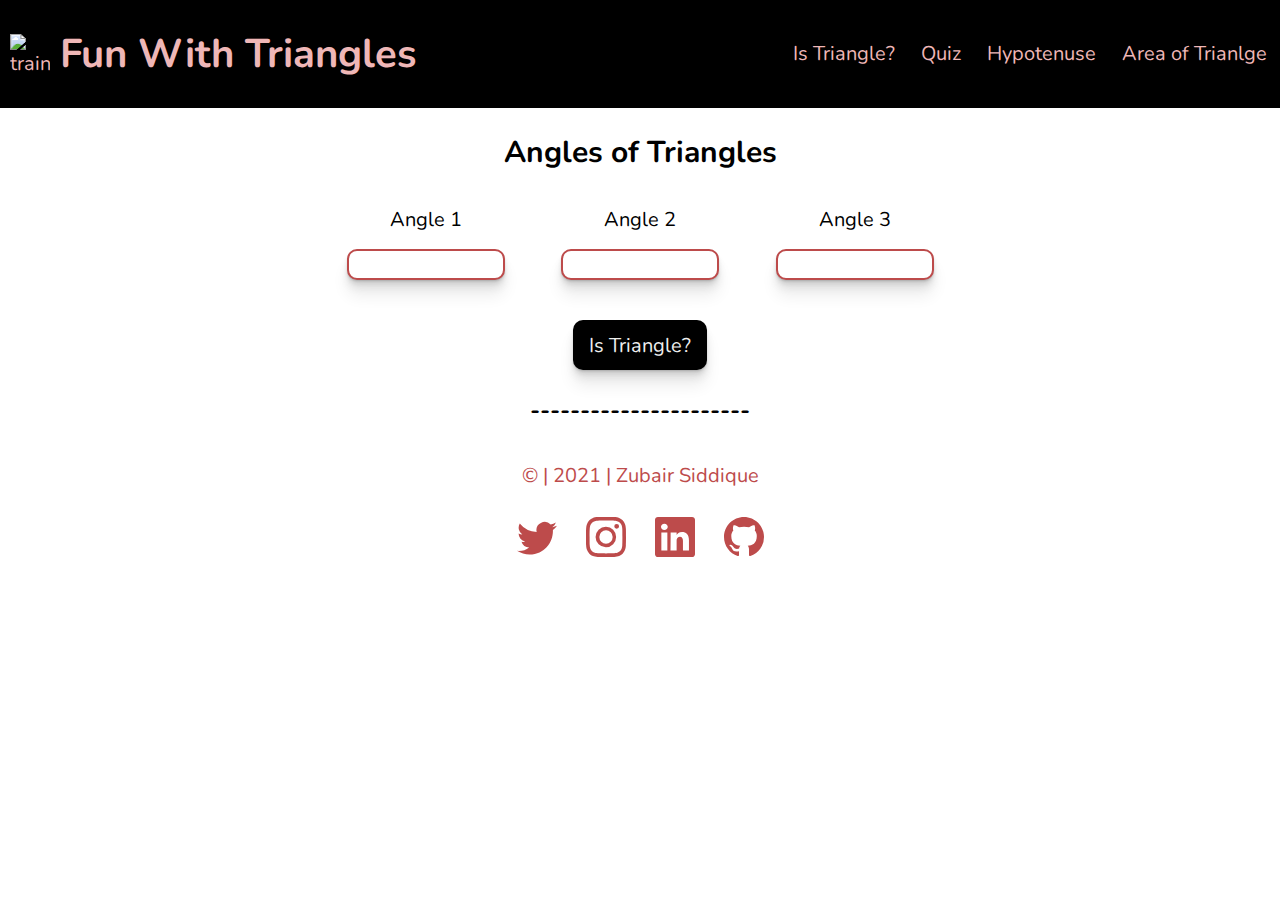
==== index.html @ dc4b5561 "Add files via upload" ====
<!DOCTYPE html>
<html lang="en">
  <head>
    <meta charset="UTF-8" />
    <meta http-equiv="X-UA-Compatible" content="IE=edge" />
    <meta name="viewport" content="width=device-width, initial-scale=1.0" />
    <link rel="stylesheet" href="style.css" />
    <link
      href="https://fonts.googleapis.com/css2?family=Nunito:wght@200;300;400;600;700;900&display=swap"
      rel="stylesheet"
    />
    <title>Fun With Traingles</title>
  </head>
  <body>
    <nav class="navbar">
      <div class="title">
        <img
          src="/img/triangle.svg"
          alt="trainge image"
          width="40"
          height="40"
        />
        <h1 class="header">Fun With Triangles</h1>
      </div>
      <ul class="navList">
        <li>
          <a class="listItem" href="/">Is Triangle?</a>
        </li>
        <li>
          <a class="listItem" href="/pages/quiz.html">Quiz</a>
        </li>
        <li>
          <a class="listItem" href="/pages/hypo.html">Hypotenuse</a>
        </li>
        <li>
          <a class="listItem" href="/pages/area-of-traingle.html"
            >Area of Trianlge</a
          >
        </li>
      </ul>
    </nav>
    <main class="container">
      <h2>Angles of Triangles</h2>
      <section class="angleSection">
        <section class="angle">
          <label for="angleOne">Angle 1</label>
          <input class="input" type="number" name="angleOne" id="angleOne" />
        </section>
        <section class="angle">
          <label for="angleTwo">Angle 2</label>
          <input class="input" type="number" name="angleTwo" id="angleTwo" />
        </section>
        <section class="angle">
          <label for="angleThree">Angle 3</label>
          <input
            class="input"
            type="number"
            name="angleThree"
            id="angleThree"
          />
        </section>
      </section>
      <button id="checkButton">Is Triangle?</button>

      <h3 id="answer">----------------------</h3>

    </main>
    <section class="creditSection">
      <p>&#169 | 2021 | Zubair Siddique</p>
      <ul class="socialList">
        <li class="logoLink">
            <a href="https://twitter.com/zubairsidd_7">
                <svg xmlns="http://www.w3.org/2000/svg" width="40" height="40" fill="currentColor"
                    class="logo" viewBox="0 0 16 16">
                    <path
                        d="M5.026 15c6.038 0 9.341-5.003 9.341-9.334 0-.14 0-.282-.006-.422A6.685 6.685 0 0 0 16 3.542a6.658 6.658 0 0 1-1.889.518 3.301 3.301 0 0 0 1.447-1.817 6.533 6.533 0 0 1-2.087.793A3.286 3.286 0 0 0 7.875 6.03a9.325 9.325 0 0 1-6.767-3.429 3.289 3.289 0 0 0 1.018 4.382A3.323 3.323 0 0 1 .64 6.575v.045a3.288 3.288 0 0 0 2.632 3.218 3.203 3.203 0 0 1-.865.115 3.23 3.23 0 0 1-.614-.057 3.283 3.283 0 0 0 3.067 2.277A6.588 6.588 0 0 1 .78 13.58a6.32 6.32 0 0 1-.78-.045A9.344 9.344 0 0 0 5.026 15z" />
                </svg>
            </a>
        </li>
        <li class="logoLink">
            <a href="https://www.instagram.com/zubairsidd_7">
                <svg xmlns="http://www.w3.org/2000/svg" width="40" height="40" fill="currentColor"
                    class="logo" viewBox="0 0 16 16">
                    <path
                        d="M8 0C5.829 0 5.556.01 4.703.048 3.85.088 3.269.222 2.76.42a3.917 3.917 0 0 0-1.417.923A3.927 3.927 0 0 0 .42 2.76C.222 3.268.087 3.85.048 4.7.01 5.555 0 5.827 0 8.001c0 2.172.01 2.444.048 3.297.04.852.174 1.433.372 1.942.205.526.478.972.923 1.417.444.445.89.719 1.416.923.51.198 1.09.333 1.942.372C5.555 15.99 5.827 16 8 16s2.444-.01 3.298-.048c.851-.04 1.434-.174 1.943-.372a3.916 3.916 0 0 0 1.416-.923c.445-.445.718-.891.923-1.417.197-.509.332-1.09.372-1.942C15.99 10.445 16 10.173 16 8s-.01-2.445-.048-3.299c-.04-.851-.175-1.433-.372-1.941a3.926 3.926 0 0 0-.923-1.417A3.911 3.911 0 0 0 13.24.42c-.51-.198-1.092-.333-1.943-.372C10.443.01 10.172 0 7.998 0h.003zm-.717 1.442h.718c2.136 0 2.389.007 3.232.046.78.035 1.204.166 1.486.275.373.145.64.319.92.599.28.28.453.546.598.92.11.281.24.705.275 1.485.039.843.047 1.096.047 3.231s-.008 2.389-.047 3.232c-.035.78-.166 1.203-.275 1.485a2.47 2.47 0 0 1-.599.919c-.28.28-.546.453-.92.598-.28.11-.704.24-1.485.276-.843.038-1.096.047-3.232.047s-2.39-.009-3.233-.047c-.78-.036-1.203-.166-1.485-.276a2.478 2.478 0 0 1-.92-.598 2.48 2.48 0 0 1-.6-.92c-.109-.281-.24-.705-.275-1.485-.038-.843-.046-1.096-.046-3.233 0-2.136.008-2.388.046-3.231.036-.78.166-1.204.276-1.486.145-.373.319-.64.599-.92.28-.28.546-.453.92-.598.282-.11.705-.24 1.485-.276.738-.034 1.024-.044 2.515-.045v.002zm4.988 1.328a.96.96 0 1 0 0 1.92.96.96 0 0 0 0-1.92zm-4.27 1.122a4.109 4.109 0 1 0 0 8.217 4.109 4.109 0 0 0 0-8.217zm0 1.441a2.667 2.667 0 1 1 0 5.334 2.667 2.667 0 0 1 0-5.334z" />
                </svg>
            </a>
        </li>

        <li class="logoLink">
            <a href="https://www.linkedin.com/in/zubair-siddique-5b0a17156/">
                <svg xmlns="http://www.w3.org/2000/svg" width="40" height="40" fill="currentColor"
                    class="logo" viewBox="0 0 16 16">
                    <path
                        d="M0 1.146C0 .513.526 0 1.175 0h13.65C15.474 0 16 .513 16 1.146v13.708c0 .633-.526 1.146-1.175 1.146H1.175C.526 16 0 15.487 0 14.854V1.146zm4.943 12.248V6.169H2.542v7.225h2.401zm-1.2-8.212c.837 0 1.358-.554 1.358-1.248-.015-.709-.52-1.248-1.342-1.248-.822 0-1.359.54-1.359 1.248 0 .694.521 1.248 1.327 1.248h.016zm4.908 8.212V9.359c0-.216.016-.432.08-.586.173-.431.568-.878 1.232-.878.869 0 1.216.662 1.216 1.634v3.865h2.401V9.25c0-2.22-1.184-3.252-2.764-3.252-1.274 0-1.845.7-2.165 1.193v.025h-.016a5.54 5.54 0 0 1 .016-.025V6.169h-2.4c.03.678 0 7.225 0 7.225h2.4z" />
                </svg>
            </a>
        </li>
        <li class="logoLink">
            <a href="https://github.com/ZubairSidd">
                <svg xmlns="http://www.w3.org/2000/svg" width="40" height="40" fill="currentColor"
                    class="logo" viewBox="0 0 16 16">
                    <path
                        d="M8 0C3.58 0 0 3.58 0 8c0 3.54 2.29 6.53 5.47 7.59.4.07.55-.17.55-.38 0-.19-.01-.82-.01-1.49-2.01.37-2.53-.49-2.69-.94-.09-.23-.48-.94-.82-1.13-.28-.15-.68-.52-.01-.53.63-.01 1.08.58 1.23.82.72 1.21 1.87.87 2.33.66.07-.52.28-.87.51-1.07-1.78-.2-3.64-.89-3.64-3.95 0-.87.31-1.59.82-2.15-.08-.2-.36-1.02.08-2.12 0 0 .67-.21 2.2.82.64-.18 1.32-.27 2-.27.68 0 1.36.09 2 .27 1.53-1.04 2.2-.82 2.2-.82.44 1.1.16 1.92.08 2.12.51.56.82 1.27.82 2.15 0 3.07-1.87 3.75-3.65 3.95.29.25.54.73.54 1.48 0 1.07-.01 1.93-.01 2.2 0 .21.15.46.55.38A8.012 8.012 0 0 0 16 8c0-4.42-3.58-8-8-8z" />

                </svg>
            </a>
        </li>

    </ul>
    </section>

    <script src="/app.js"></script>
  </body>
</html>
---- style.css ----
:root {
  --black: #000000;
  --red: #bd4b4b;
  --peach: #efb7b7;
  --grey: #eeeeee;
}
body {
  font-family: "Nunito", sans-serif;
  font-size: 1.25rem;
  color: var(--red);
  /* background-color: var(--grey); */
  margin: 0;
}
.navbar {
  background-color: var(--black);
  color: var(--peach);
  /* width: 900px; */
  margin: auto;
  display: flex;
  flex-direction: row;
  align-items: center;
  justify-content: space-between;
}
img {
  margin: 10px;
}
.title {
  display: flex;
  align-items: center;
}
.navList {
  width: 500px;
  list-style: none;
  display: flex;
  justify-content: space-around;
}
.listItem {
  text-decoration: none;
  color: var(--peach);
  transition: 200ms;
}
.listItem:hover {
  text-decoration: underline;
  color: white;
}
.container {
  color: var(--black);
  width: 700px;
  margin: auto;
  display: flex;
  flex-direction: column;
  align-items: center;
}
label {
  display: block;
}
.angleSection {
  width: 100%;
  display: flex;
  flex-direction: row;
  text-align: center;
  justify-content: space-evenly;
}
.input {
  text-align: center;
  font-family: "Nunito", sans-serif;
  font-size: 1.25rem;
  width: 150px;
  height: 25px;
  border: 2px solid var(--red);
  border-radius: 10px;
}
label,
.input,
#checkButton {
  margin: 0.5rem 0;
}
input::-webkit-outer-spin-button,
input::-webkit-inner-spin-button {
  -webkit-appearance: none;
  margin: 0;
}
.input,
#checkButton {
  box-shadow: rgba(0, 0, 0, 0.07) 0px 1px 1px, rgba(0, 0, 0, 0.07) 0px 2px 2px,
    rgba(0, 0, 0, 0.07) 0px 4px 4px, rgba(0, 0, 0, 0.07) 0px 8px 8px,
    rgba(0, 0, 0, 0.07) 0px 16px 16px;
}
#checkButton {
  font-family: "Nunito", sans-serif;
  font-size: 1.25rem;
  width: auto;
  height: 50px;
  background-color: var(--black);
  color: #eeeeee;
  border: none;
  border-radius: 10px;
  margin-top: 2rem;
  transition: 200ms;
  padding: 0 1rem;
}
#checkButton:hover {
  color: var(--black);
  background-color: var(--peach);
  cursor: pointer;
}
.creditSection {
  text-align: center;
}
.socialList {
  list-style: none;
  padding: 0;
}
.logoLink {
  display: inline-block;
  margin: 0.5rem 0.75rem;
}
.logo {
  color: var(--red);
}

/* quiz page */

.questions {
  text-align: center;
}
.options {
  /* width: 500px; */
  display: flex;
  flex-direction: row;
  justify-content: center;
}
.options > label {
  padding: 0 0.25em;
}

.quizButton {
  display: flex;
  justify-content: center;
}

/* hypotenuse */
h3,
h4 {
  margin: 1rem 0;
}

.areaSection {
  flex-direction: column;
}
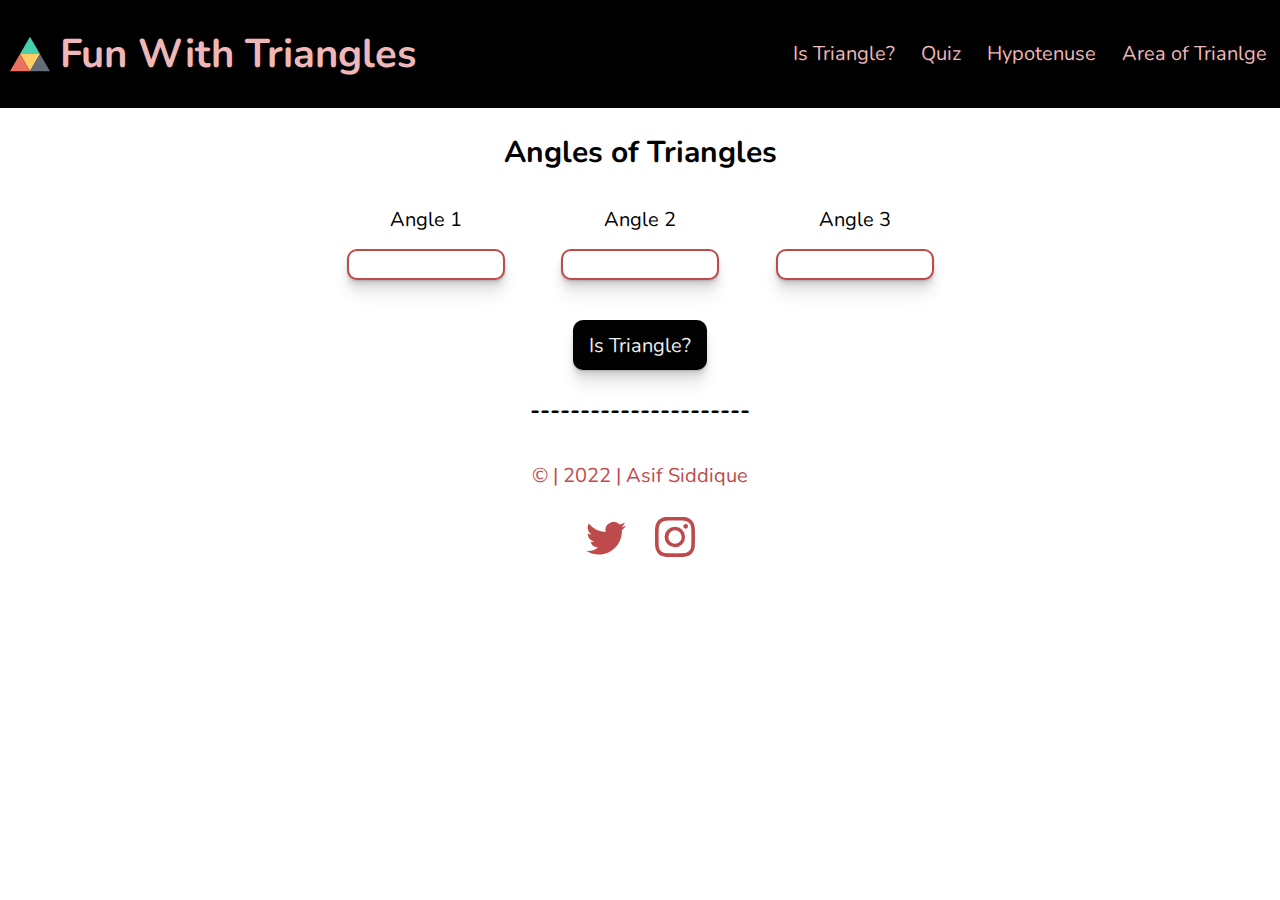
==== commit 5ad869b1: "Update index.html" ====
--- a/index.html
+++ b/index.html
@@ -66,10 +66,10 @@
 
     </main>
     <section class="creditSection">
-      <p>&#169 | 2021 | Zubair Siddique</p>
+      <p>&#169 | 2022 | Asif Siddique</p>
       <ul class="socialList">
         <li class="logoLink">
-            <a href="https://twitter.com/zubairsidd_7">
+            <a href="https://twitter.com/asif_sidd1">
                 <svg xmlns="http://www.w3.org/2000/svg" width="40" height="40" fill="currentColor"
                     class="logo" viewBox="0 0 16 16">
                     <path
@@ -78,31 +78,11 @@
             </a>
         </li>
         <li class="logoLink">
-            <a href="https://www.instagram.com/zubairsidd_7">
+            <a href="https://www.instagram.com/asif_sidd1">
                 <svg xmlns="http://www.w3.org/2000/svg" width="40" height="40" fill="currentColor"
                     class="logo" viewBox="0 0 16 16">
                     <path
                         d="M8 0C5.829 0 5.556.01 4.703.048 3.85.088 3.269.222 2.76.42a3.917 3.917 0 0 0-1.417.923A3.927 3.927 0 0 0 .42 2.76C.222 3.268.087 3.85.048 4.7.01 5.555 0 5.827 0 8.001c0 2.172.01 2.444.048 3.297.04.852.174 1.433.372 1.942.205.526.478.972.923 1.417.444.445.89.719 1.416.923.51.198 1.09.333 1.942.372C5.555 15.99 5.827 16 8 16s2.444-.01 3.298-.048c.851-.04 1.434-.174 1.943-.372a3.916 3.916 0 0 0 1.416-.923c.445-.445.718-.891.923-1.417.197-.509.332-1.09.372-1.942C15.99 10.445 16 10.173 16 8s-.01-2.445-.048-3.299c-.04-.851-.175-1.433-.372-1.941a3.926 3.926 0 0 0-.923-1.417A3.911 3.911 0 0 0 13.24.42c-.51-.198-1.092-.333-1.943-.372C10.443.01 10.172 0 7.998 0h.003zm-.717 1.442h.718c2.136 0 2.389.007 3.232.046.78.035 1.204.166 1.486.275.373.145.64.319.92.599.28.28.453.546.598.92.11.281.24.705.275 1.485.039.843.047 1.096.047 3.231s-.008 2.389-.047 3.232c-.035.78-.166 1.203-.275 1.485a2.47 2.47 0 0 1-.599.919c-.28.28-.546.453-.92.598-.28.11-.704.24-1.485.276-.843.038-1.096.047-3.232.047s-2.39-.009-3.233-.047c-.78-.036-1.203-.166-1.485-.276a2.478 2.478 0 0 1-.92-.598 2.48 2.48 0 0 1-.6-.92c-.109-.281-.24-.705-.275-1.485-.038-.843-.046-1.096-.046-3.233 0-2.136.008-2.388.046-3.231.036-.78.166-1.204.276-1.486.145-.373.319-.64.599-.92.28-.28.546-.453.92-.598.282-.11.705-.24 1.485-.276.738-.034 1.024-.044 2.515-.045v.002zm4.988 1.328a.96.96 0 1 0 0 1.92.96.96 0 0 0 0-1.92zm-4.27 1.122a4.109 4.109 0 1 0 0 8.217 4.109 4.109 0 0 0 0-8.217zm0 1.441a2.667 2.667 0 1 1 0 5.334 2.667 2.667 0 0 1 0-5.334z" />
-                </svg>
-            </a>
-        </li>
-
-        <li class="logoLink">
-            <a href="https://www.linkedin.com/in/zubair-siddique-5b0a17156/">
-                <svg xmlns="http://www.w3.org/2000/svg" width="40" height="40" fill="currentColor"
-                    class="logo" viewBox="0 0 16 16">
-                    <path
-                        d="M0 1.146C0 .513.526 0 1.175 0h13.65C15.474 0 16 .513 16 1.146v13.708c0 .633-.526 1.146-1.175 1.146H1.175C.526 16 0 15.487 0 14.854V1.146zm4.943 12.248V6.169H2.542v7.225h2.401zm-1.2-8.212c.837 0 1.358-.554 1.358-1.248-.015-.709-.52-1.248-1.342-1.248-.822 0-1.359.54-1.359 1.248 0 .694.521 1.248 1.327 1.248h.016zm4.908 8.212V9.359c0-.216.016-.432.08-.586.173-.431.568-.878 1.232-.878.869 0 1.216.662 1.216 1.634v3.865h2.401V9.25c0-2.22-1.184-3.252-2.764-3.252-1.274 0-1.845.7-2.165 1.193v.025h-.016a5.54 5.54 0 0 1 .016-.025V6.169h-2.4c.03.678 0 7.225 0 7.225h2.4z" />
-                </svg>
-            </a>
-        </li>
-        <li class="logoLink">
-            <a href="https://github.com/ZubairSidd">
-                <svg xmlns="http://www.w3.org/2000/svg" width="40" height="40" fill="currentColor"
-                    class="logo" viewBox="0 0 16 16">
-                    <path
-                        d="M8 0C3.58 0 0 3.58 0 8c0 3.54 2.29 6.53 5.47 7.59.4.07.55-.17.55-.38 0-.19-.01-.82-.01-1.49-2.01.37-2.53-.49-2.69-.94-.09-.23-.48-.94-.82-1.13-.28-.15-.68-.52-.01-.53.63-.01 1.08.58 1.23.82.72 1.21 1.87.87 2.33.66.07-.52.28-.87.51-1.07-1.78-.2-3.64-.89-3.64-3.95 0-.87.31-1.59.82-2.15-.08-.2-.36-1.02.08-2.12 0 0 .67-.21 2.2.82.64-.18 1.32-.27 2-.27.68 0 1.36.09 2 .27 1.53-1.04 2.2-.82 2.2-.82.44 1.1.16 1.92.08 2.12.51.56.82 1.27.82 2.15 0 3.07-1.87 3.75-3.65 3.95.29.25.54.73.54 1.48 0 1.07-.01 1.93-.01 2.2 0 .21.15.46.55.38A8.012 8.012 0 0 0 16 8c0-4.42-3.58-8-8-8z" />
-
                 </svg>
             </a>
         </li>
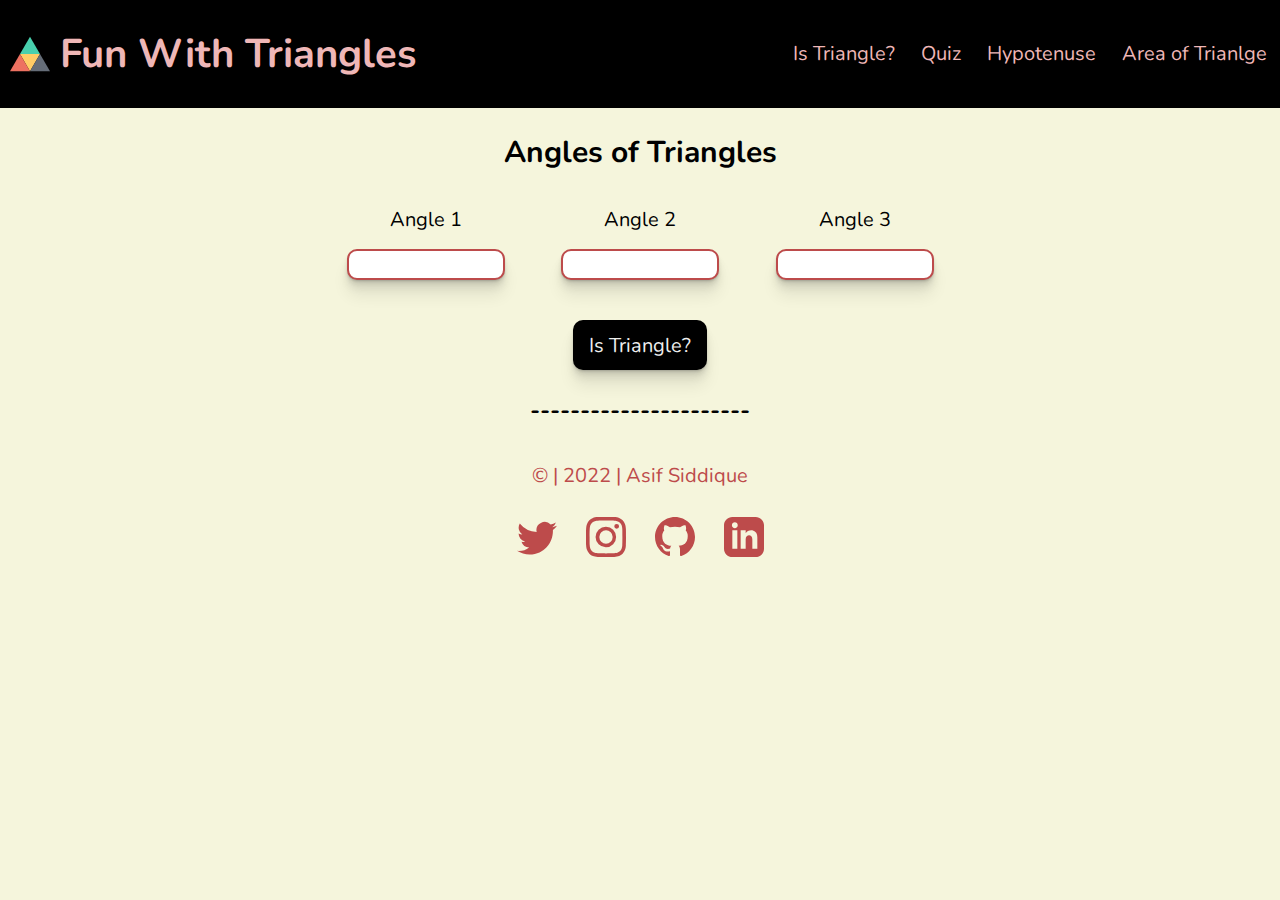
==== commit cce0696d: "Update index.html" ====
--- a/index.html
+++ b/index.html
@@ -69,7 +69,7 @@
       <p>&#169 | 2022 | Asif Siddique</p>
       <ul class="socialList">
         <li class="logoLink">
-            <a href="https://twitter.com/asif_sidd1">
+            <a href="https://twitter.com/asif_sidd1" target="_blank" rel="noreferrer">
                 <svg xmlns="http://www.w3.org/2000/svg" width="40" height="40" fill="currentColor"
                     class="logo" viewBox="0 0 16 16">
                     <path
@@ -78,7 +78,7 @@
             </a>
         </li>
         <li class="logoLink">
-            <a href="https://www.instagram.com/asif_sidd1">
+            <a href="https://www.instagram.com/asif_sidd1" target="_blank" rel="noreferrer">
                 <svg xmlns="http://www.w3.org/2000/svg" width="40" height="40" fill="currentColor"
                     class="logo" viewBox="0 0 16 16">
                     <path
@@ -86,7 +86,16 @@
                 </svg>
             </a>
         </li>
-
+        <li class="logoLink">
+          <a href="https://github.com/asif-sidd9768" target="_blank" rel="noreferrer" >
+            <svg xmlns="http://www.w3.org/2000/svg" fill="currentColor" class="logo" width="40" height="40" viewBox="0 0 24 24"><path d="M12 0c-6.626 0-12 5.373-12 12 0 5.302 3.438 9.8 8.207 11.387.599.111.793-.261.793-.577v-2.234c-3.338.726-4.033-1.416-4.033-1.416-.546-1.387-1.333-1.756-1.333-1.756-1.089-.745.083-.729.083-.729 1.205.084 1.839 1.237 1.839 1.237 1.07 1.834 2.807 1.304 3.492.997.107-.775.418-1.305.762-1.604-2.665-.305-5.467-1.334-5.467-5.931 0-1.311.469-2.381 1.236-3.221-.124-.303-.535-1.524.117-3.176 0 0 1.008-.322 3.301 1.23.957-.266 1.983-.399 3.003-.404 1.02.005 2.047.138 3.006.404 2.291-1.552 3.297-1.23 3.297-1.23.653 1.653.242 2.874.118 3.176.77.84 1.235 1.911 1.235 3.221 0 4.609-2.807 5.624-5.479 5.921.43.372.823 1.102.823 2.222v3.293c0 .319.192.694.801.576 4.765-1.589 8.199-6.086 8.199-11.386 0-6.627-5.373-12-12-12z"/></svg>
+          </a>
+        </li>
+        <li class="logoLink">
+          <a href="https://www.linkedin.com/in/asif-siddique-40912a236/" target="_blank" rel="noreferrer">
+            <svg xmlns="http://www.w3.org/2000/svg" width="40" height="40"  class="logo" fill="currentColor" viewBox="0 0 24 24" className='logo-linkedin'><path d="M19 0h-14c-2.761 0-5 2.239-5 5v14c0 2.761 2.239 5 5 5h14c2.762 0 5-2.239 5-5v-14c0-2.761-2.238-5-5-5zm-11 19h-3v-11h3v11zm-1.5-12.268c-.966 0-1.75-.79-1.75-1.764s.784-1.764 1.75-1.764 1.75.79 1.75 1.764-.783 1.764-1.75 1.764zm13.5 12.268h-3v-5.604c0-3.368-4-3.113-4 0v5.604h-3v-11h3v1.765c1.396-2.586 7-2.777 7 2.476v6.759z"/></svg>
+          </a>
+        </li>
     </ul>
     </section>
 
--- a/style.css
+++ b/style.css
@@ -8,7 +8,7 @@
   font-family: "Nunito", sans-serif;
   font-size: 1.25rem;
   color: var(--red);
-  /* background-color: var(--grey); */
+  background-color: beige;
   margin: 0;
 }
 .navbar {
